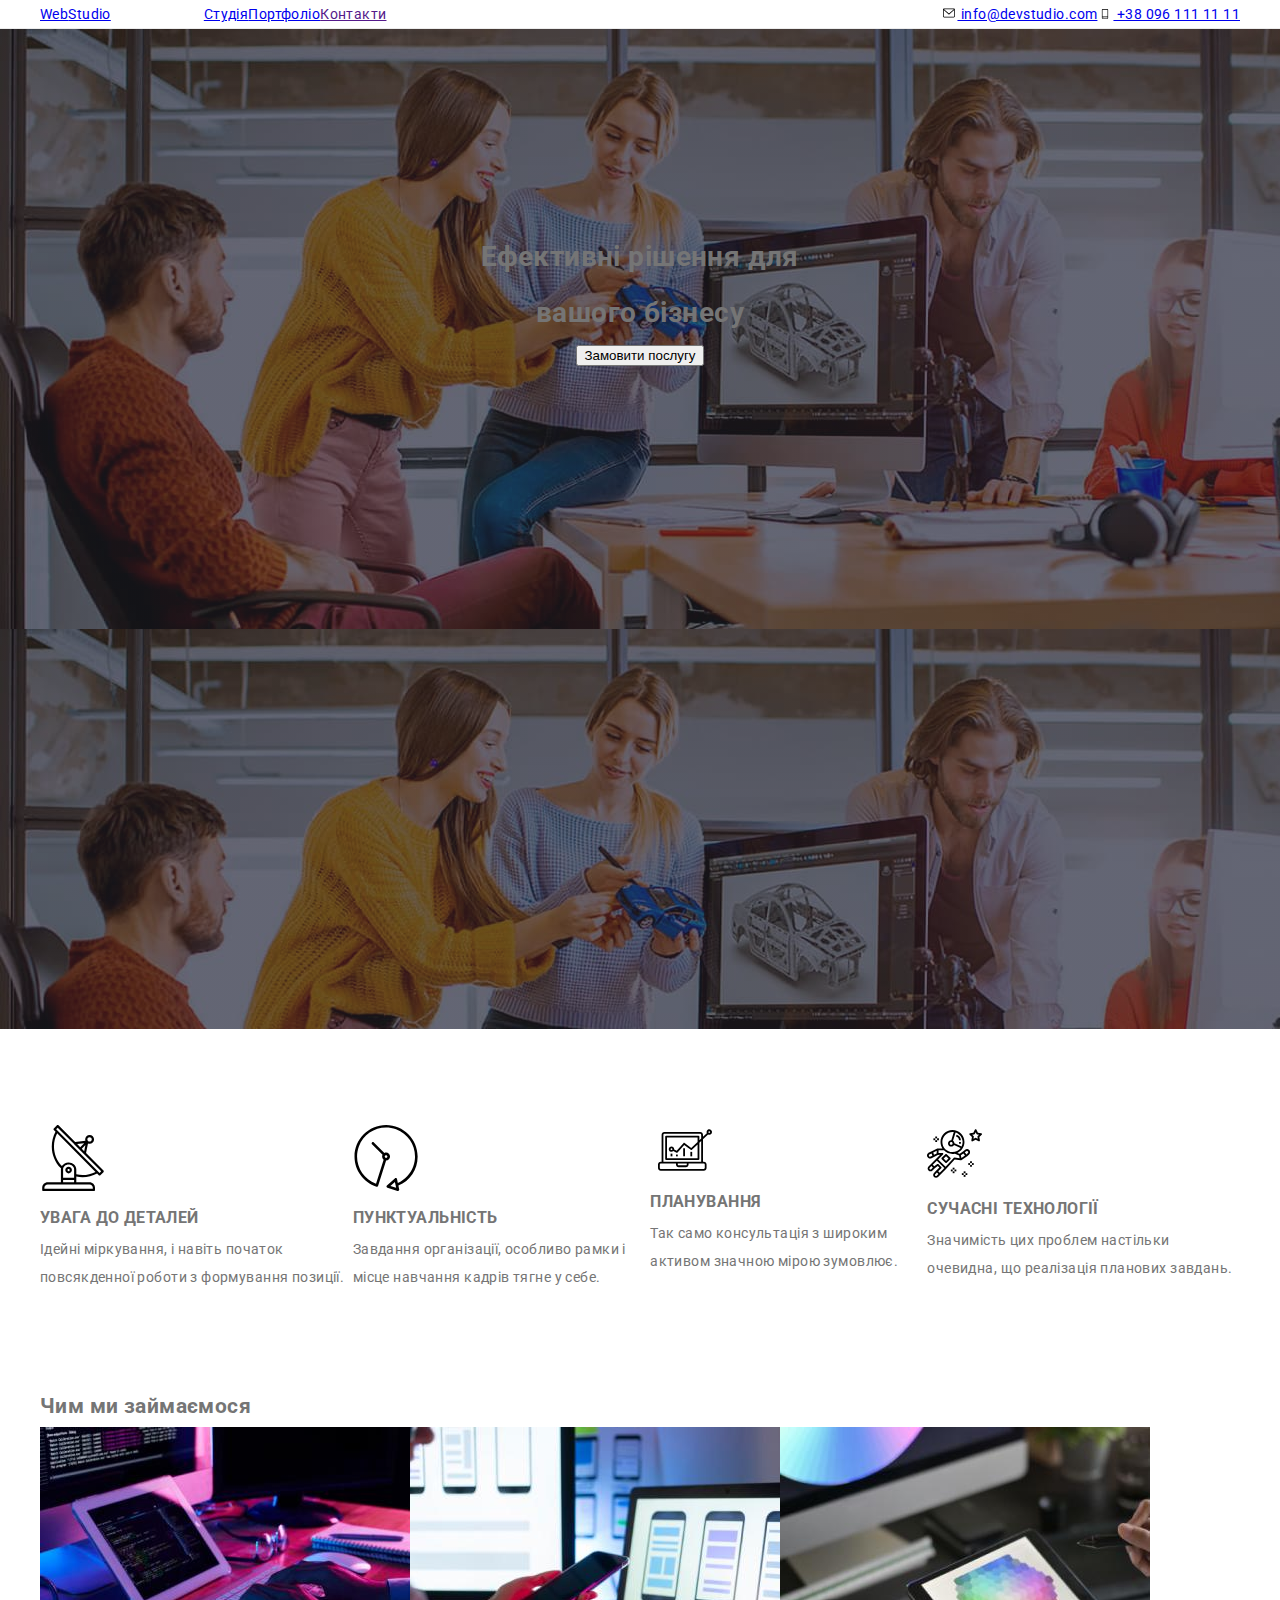
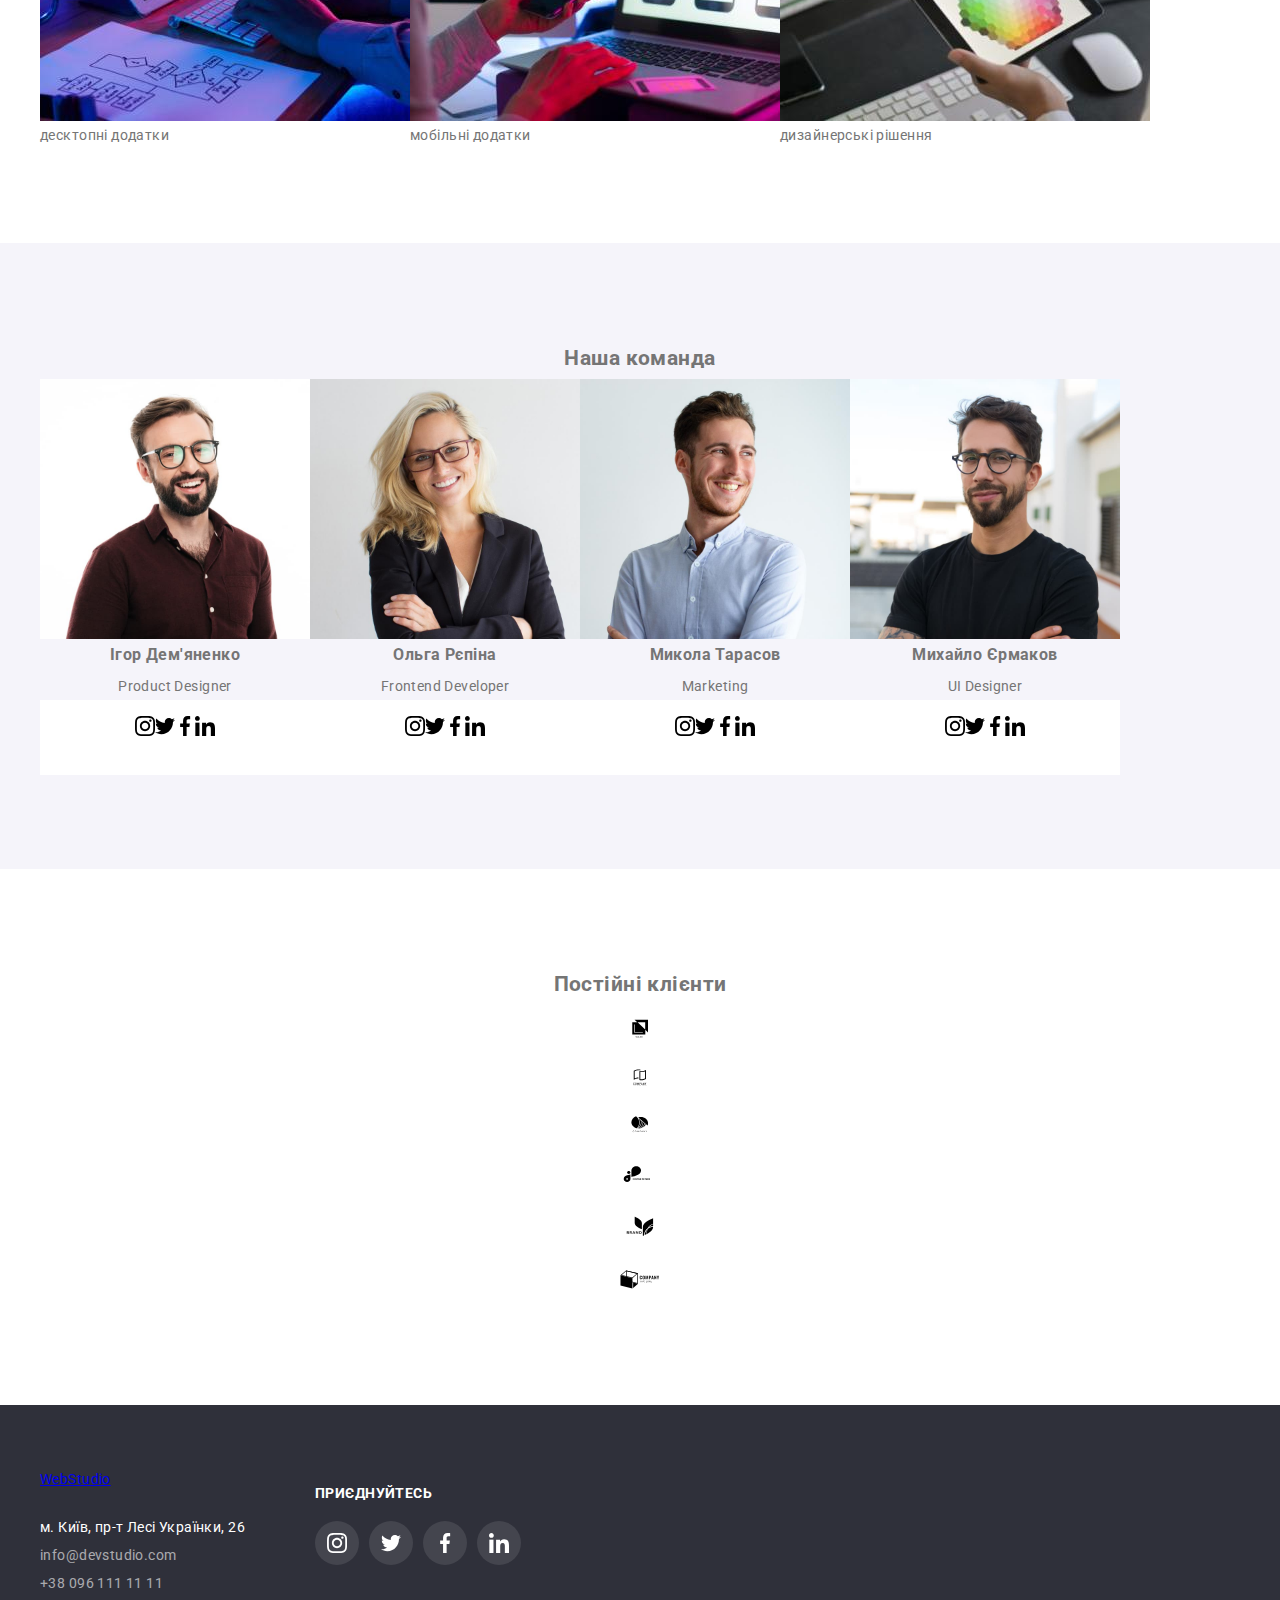
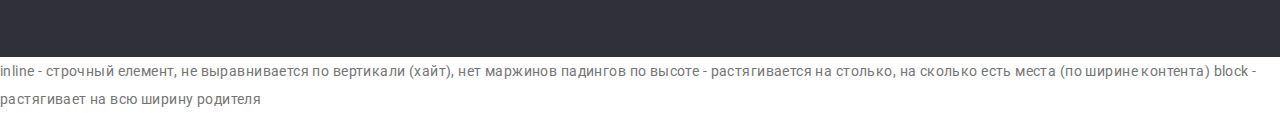
==== mysor.html @ 6a2b9a62 "1" ====
<!DOCTYPE html>
<html lang="uk">

<head>
    <meta charset="UTF-8" />
    <meta http-equiv="X-UA-Compatible" content="IE=edge" />
    <meta name="viewport" content="width=device-width, initial-scale=1.0" />
    <link rel="stylesheet" href="https://cdnjs.cloudflare.com/ajax/libs/modern-normalize/1.1.0/modern-normalize.min.css"
        integrity="sha512-wpPYUAdjBVSE4KJnH1VR1HeZfpl1ub8YT/NKx4PuQ5NmX2tKuGu6U/JRp5y+Y8XG2tV+wKQpNHVUX03MfMFn9Q=="
        crossorigin="anonymous" referrerpolicy="no-referrer" />
    <link rel="stylesheet" href="./styles/styles.css" />
    <link rel="preconnect" href="https://fonts.googleapis.com" />
    <link rel="preconnect" href="https://fonts.gstatic.com" crossorigin />
    <link
        href="https://fonts.googleapis.com/css2?family=Raleway:wght@700&family=Roboto:wght@400;500;700;900&display=swap"
        rel="stylesheet" />
    <title>Студія</title>
</head>

<body>
    <header class="header">
        <div class="container main-nav">
            <nav class="main-nav">
                <!-- логотип-->
                <a href="./index.html" class="logo">
                    <p><span class="logo-header">Web</span>Studio</p>
                </a>
                <!-- навігація -->
                <ul class="site-nav main-nav list">
                    <li class="item">
                        <a href="./index.html" class="current-link">Студія</a>
                    </li>
                    <li class="item">
                        <a href="./portfolio.html" class="link">Портфоліо</a>
                    </li>
                    <li class="item">
                        <a href="" class="link">Контакти</a>
                    </li>
                </ul>
            </nav>
            <ul class="contacts main-nav list">
                <li class="item">
                    <!-- <div class="mail"> -->

                    <a href="mailto:info@devstudio.com" class="link">
                        <svg viewBox="0 0 100 100" width="16" height="12" class="mail-icon">
                            <use xlink:href="./images/sprite.svg#envelope">
                            </use>
                        </svg>
                        info@devstudio.com</a>

                    <!-- </div> -->
                </li>
                <li class="item">

                    <a href="tel:+380961111111" class="tel">
                        <svg viewBox="0 0 100 100" width="16" height="10" class="mail-icon">
                            <use xlink:href="./images/sprite.svg#smartphone">
                            </use>
                        </svg>
                        +38 096 111 11 11</a>
                </li>
            </ul>

        </div>
    </header>
    <main>
        <!-- блок-герой -->
        <section class="hero overlay">
            <h1 class="hero-title">Ефективні рішення для вашого бізнесу</h1>
            <button type="button" class="btn" data-modal-open>Замовити послугу</button>
        </section>
        <!-- переваги -->
        <section class="section benefits">
            <div class="container">
                <h2 class="visually-hidden">переваги</h2>
                <ul class="benefits list">
                    <li class="item">
                        <div class="benefits-bg">
                            <svg viewBox="0 0 100 100" width="66" height="70" class="benefits-icon">
                                <use xlink:href="./images/sprite.svg#antenna-1">
                                </use>
                            </svg>
                        </div>
                        <h3 class="benefits-list-title">УВАГА ДО ДЕТАЛЕЙ</h3>
                        <p>
                            Ідейні міркування, і навіть початок повсякденної роботи з
                            формування позиції.
                        </p>
                    </li>
                    <li class="item">
                        <div class="benefits-bg">
                            <svg viewBox="0 0 100 100" width="66" height="70" class="benefits-icon">
                                <use xlink:href="./images/sprite.svg#clock">
                                </use>
                            </svg>
                        </div>
                        <h3 class="benefits-list-title">ПУНКТУАЛЬНІСТЬ</h3>
                        <p>
                            Завдання організації, особливо рамки і місце навчання кадрів тягне
                            у себе.
                        </p>
                    </li>
                    <li class="item">
                        <div class="benefits-bg">

                            <svg viewBox="0 0 100 100" width="70" height="54" class="benefits-icon">
                                <use xlink:href="./images/sprite.svg#diagram-1">
                                </use>
                            </svg>
                        </div>
                        <h3 class="benefits-list-title">ПЛАНУВАННЯ</h3>
                        <p>
                            Так само консультація з широким активом значною мірою зумовлює.
                        </p>
                    </li>
                    <li class="item">
                        <div class="benefits-bg">
                            <svg viewBox="0 0 100 100" width="55" height="61" class="benefits-icon">
                                <use xlink:href="./images/sprite.svg#astronaut-1">
                                </use>
                            </svg>
                        </div>
                        <h3 class="benefits-list-title">СУЧАСНІ ТЕХНОЛОГІЇ</h3>
                        <p>
                            Значимість цих проблем настільки очевидна, що реалізація планових
                            завдань.
                        </p>
                    </li>
                </ul>
            </div>
        </section>
        <!-- Чим займаються -->
        <section class="section">
            <div class="container">
                <h2 class="section-title">Чим ми займаємося</h2>
                <ul class="work list">
                    <li class="item">
                        <img src="./images/whatwedo1.jpg" alt="Людина пише код на планшеті за столом" width="370" />
                        <div class="work-description">
                            <p>десктопні додатки</p>
                        </div>
                    </li>
                    <li class="item">
                        <img src="./images/whatwedo2.jpg"
                            alt="Людина зі смартфоном у руках дивиться на смартфон на екрані ноутбуку " width="370" />
                        <div class="work-description">
                            <p>мобільні додатки</p>
                        </div>
                    </li>
                    <li class="item">
                        <img src="./images/whatwedo3.jpg" alt="Планшет із палітрою кольорів у руках людини"
                            width="370" />
                        <div class="work-description">
                            <p>дизайнерські рішення</p>
                        </div>
                    </li>
                </ul>
            </div>
        </section>
        <!-- команда -->
        <section class="section team">
            <div class="container">
                <h2 class="section-title">Наша команда</h2>
                <ul class="team list">
                    <li class="item">
                        <img src="./images/igor-demyanenko.jpg" alt="Портретне фото Ігора Дем'яненко" width="270" />
                        <div class="team-description">
                            <h3 class="team-title">Ігор Дем'яненко</h3>
                            <p lang="en" class="team-position">Product Designer</p>
                        </div>
                        <ul class="team-social list">
                            <li class="item">
                                <a href="" class="social-link link">
                                    <svg viewBox="0 0 100 100" width="20" height="20" class="social-icon">
                                        <use xlink:href="./images/sprite.svg#instagram">
                                        </use>
                                    </svg>
                                </a>
                            </li>
                            <li class="item">
                                <a href="" class="social-link link">

                                    <svg viewBox="0 0 100 100" width="20" height="20" class="social-icon">
                                        <use xlink:href="./images/sprite.svg#twitter-1">
                                        </use>
                                    </svg>
                                </a>
                            </li>
                            <li class="item">
                                <a href="" class="social-link link">
                                    <svg viewBox="0 0 100 100" width="20" height="20" class="social-icon">
                                        <use xlink:href="./images/sprite.svg#facebook-1">
                                        </use>
                                    </svg>
                                </a>
                            </li>
                            <li class="item">
                                <a href="" class="social-link link">
                                    <svg viewBox="0 0 100 100" width="20" height="20" class="social-icon">
                                        <use xlink:href="./images/sprite.svg#linkedin-1">
                                        </use>
                                    </svg>
                                </a>
                            </li>
                        </ul>
                    <li class="item">
                        <img src="./images/olga-repina.jpg" alt="Портретне фото Ольги Рєпіної" width="270" />
                        <div class="team-description">
                            <h3 class="team-title">Ольга Рєпіна</h3>
                            <p lang="en" class="team-position">Frontend Developer</p>
                        </div>
                        <ul class="team-social list">
                            <li class="item">
                                <a href="" class="social-link link">
                                    <svg viewBox="0 0 100 100" width="20" height="20" class="social-icon">
                                        <use xlink:href="./images/sprite.svg#instagram">
                                        </use>
                                    </svg>
                                </a>
                            </li>
                            <li class="item">
                                <a href="" class="social-link link">

                                    <svg viewBox="0 0 100 100" width="20" height="20" class="social-icon">
                                        <use xlink:href="./images/sprite.svg#twitter-1">
                                        </use>
                                    </svg>
                                </a>
                            </li>
                            <li class="item">
                                <a href="" class="social-link link">
                                    <svg viewBox="0 0 100 100" width="20" height="20" class="social-icon">
                                        <use xlink:href="./images/sprite.svg#facebook-1">
                                        </use>
                                    </svg>
                                </a>
                            </li>
                            <li class="item">
                                <a href="" class="social-link link">
                                    <svg viewBox="0 0 100 100" width="20" height="20" class="social-icon">
                                        <use xlink:href="./images/sprite.svg#linkedin-1">
                                        </use>
                                    </svg>
                                </a>
                            </li>
                        </ul>
                    </li>
                    <li class="item">
                        <img src="./images/mukola-tarasov.jpg" alt="Портретне фото Миколи Тарасова" width="270" />
                        <div class="team-description">
                            <h3 class="team-title">Микола Тарасов</h3>
                            <p lang="en" class="team-position">Marketing</p>
                        </div>
                        <ul class="team-social list">
                            <li class="item">
                                <a href="" class="social-link ">
                                    <svg viewBox="0 0 100 100" width="20" height="20" class="social-icon">
                                        <use xlink:href="./images/sprite.svg#instagram">
                                        </use>
                                    </svg>
                                </a>
                            </li>
                            <li class="item">
                                <a href="" class="social-link ">

                                    <svg viewBox="0 0 100 100" width="20" height="20" class="social-icon">
                                        <use xlink:href="./images/sprite.svg#twitter-1">
                                        </use>
                                    </svg>
                                </a>
                            </li>
                            <li class="item">
                                <a href="" class="social-link ">
                                    <svg viewBox="0 0 100 100" width="20" height="20" class="social-icon">
                                        <use xlink:href="./images/sprite.svg#facebook-1">
                                        </use>
                                    </svg>
                                </a>
                            </li>
                            <li class="item">
                                <a href="" class="social-link ">
                                    <svg viewBox="0 0 100 100" width="20" height="20" class="social-icon">
                                        <use xlink:href="./images/sprite.svg#linkedin-1">
                                        </use>
                                    </svg>
                                </a>
                            </li>
                        </ul>
                    </li>
                    <li class="item">
                        <img src="./images/mukhaylo-ermakov.jpg" alt="Портретне фото Михайла Єрмакова" width="270" />
                        <div class="team-description">
                            <h3 class="team-title">Михайло Єрмаков</h3>
                            <p lang="en" class="team-position">UI Designer</p>
                        </div>
                        <ul class="team-social list">
                            <li class="item">
                                <a href="" class="social-link link">
                                    <svg viewBox="0 0 100 100" width="20" height="20" class="social-icon">
                                        <use xlink:href="./images/sprite.svg#instagram">
                                        </use>
                                    </svg>
                                </a>
                            </li>
                            <li class="item">
                                <a href="" class="social-link link">

                                    <svg viewBox="0 0 100 100" width="20" height="20" class="social-icon">
                                        <use xlink:href="./images/sprite.svg#twitter-1">
                                        </use>
                                    </svg>
                                </a>
                            </li>
                            <li class="item">
                                <a href="" class="social-link link">
                                    <svg viewBox="0 0 100 100" width="20" height="20" class="social-icon">
                                        <use xlink:href="./images/sprite.svg#facebook-1">
                                        </use>
                                    </svg>
                                </a>
                            </li>
                            <li class="item">
                                <a href="" class="social-link link">
                                    <svg viewBox="0 0 100 100" width="20" height="20" class="social-icon">
                                        <use xlink:href="./images/sprite.svg#linkedin-1">
                                        </use>
                                    </svg>
                                </a>
                            </li>
                        </ul>
                    </li>
            </div>

            </ul>
            </div>
        </section>
        <section class="section clients">
            <div class="container">
                <h2 class="section-title">Постійні клієнти</h2>
                <ul class="clients-list list">
                    <li class="item">
                        <a href="" class="clients-link">
                            <svg viewBox="0 0 100 100" width="41" height="47" class="clients-icon">
                                <use xlink:href="./images/sprite.svg#company1-logo">
                                </use>
                            </svg>

                        </a>
                    </li>
                    <li class="item">
                        <a href="" class="clients-link">
                            <svg viewBox="0 0 100 100" width="38" height="34" class="clients-icon">
                                <use xlink:href="./images/sprite.svg#company2-logo">
                                </use>
                            </svg>

                        </a>
                    </li>
                    <li class="item">
                        <a href="" class="clients-link">
                            <svg viewBox="0 0 100 100" width="43" height="41" class="clients-icon">
                                <use xlink:href="./images/sprite.svg#company3-logo">
                                </use>
                            </svg>

                        </a>
                    </li>
                    <li class="item">
                        <a href="" class="clients-link">
                            <svg viewBox="0 0 100 100" width="84" height="41" class="clients-icon">
                                <use xlink:href="./images/sprite.svg#company4-logo">
                                </use>
                            </svg>

                        </a>
                    </li>
                    <li class="item">
                        <a href="" class="clients-link">
                            <svg viewBox="0 0 100 100" width="62" height="45" class="clients-icon">
                                <use xlink:href="./images/sprite.svg#company5-logo">
                                </use>
                            </svg>

                        </a>
                    </li>
                    <li class="item">
                        <a href="" class="clients-link">
                            <svg viewBox="0 0 100 100" width="94" height="44" class="clients-icon">
                                <use xlink:href="./images/sprite.svg#company6-logo">
                                </use>
                            </svg>

                        </a>
                    </li>
                </ul>
            </div>
        </section>

        <div class="backdrop is-hidden" data-modal>
            <div class="modal">
                <button type="button" data-modal-close class="button">
                    <svg class="close" width="18px" height="18px" viewBox="0 0 100 100">
                        <use xlink:href="./images/sprite.svg#close"></use>
                    </svg>
                </button>
            </div>
        </div>

    </main>
    <!-- адреса -->
    <footer class="footer">
        <div class="container">
            <div class="footer-adress">
                <a href="./index.html" class="logo">
                    <p><span class="logo-footer">Web</span>Studio</p>
                </a>
                <address class="adress">
                    <ul class="list">
                        <li>
                            <a href="https://www.google.com.ua/maps/place/%D0%B1%D1%83%D0%BB.+%D0%9B%D0%B5%D1%81%D0%B8+%D0%A3%D0%BA%D1%80%D0%B0%D0%B8%D0%BD%D0%BA%D0%B8,+26,+%D0%9A%D0%B8%D0%B5%D0%B2,+02000/@50.426584,30.5339011,17z/data=!3m1!4b1!4m5!3m4!1s0x40d4cf0e033ecbe9:0x57a4dffefec77da0!8m2!3d50.4265807!4d30.5383859?hl=ru"
                                target="_blank" rel="noreferrer noopener" class="physical-adress">м. Київ, пр-т Лесі
                                Українки, 26</a>
                        </li>
                        <li>
                            <a href="mailto:info@devstudio.com" class="link">info@devstudio.com</a>
                        </li>
                        <li><a href="tel:+380961111111" class="tel">+38 096 111 11 11</a></li>
                    </ul>
                </address>
            </div>

            <div class="social">
                <strong>Приєднуйтесь</strong>
                <ul class="footer-social list">
                    <li class="item">
                        <a href="" class="footer-link">
                            <svg viewBox="0 0 100 100" width="20" height="20" class="footer-icon">
                                <use xlink:href="./images/sprite.svg#instagram">
                                </use>
                            </svg>
                        </a>
                    </li>
                    <li class="item">
                        <a href="" class="footer-link">

                            <svg viewBox="0 0 100 100" width="20" height="20" class="footer-icon">
                                <use xlink:href="./images/sprite.svg#twitter-1">
                                </use>
                            </svg>
                        </a>
                    </li>
                    <li class="item">
                        <a href="" class="footer-link">
                            <svg viewBox="0 0 100 100" width="20" height="20" class="footer-icon">
                                <use xlink:href="./images/sprite.svg#facebook-1">
                                </use>
                            </svg>
                        </a>
                    </li>
                    <li class="item">
                        <a href="" class="footer-link">
                            <svg viewBox="0 0 100 100" width="20" height="20" class="footer-icon">
                                <use xlink:href="./images/sprite.svg#linkedin-1">
                                </use>
                            </svg>
                        </a>
                    </li>
                </ul>

            </div>


        </div>
    </footer>



    <script src="./js/modal.js"></script>
</body>

</html>


inline - cтрочный елемент, не выравнивается по вертикали (хайт), нет маржинов падингов по высоте
<inline-block></inline-block> - растягивается на столько, на сколько есть места (по ширине контента)
block - растягивает на всю ширину родителя
---- styles/styles.css ----
:root {
  --primary-text-color: #757575;
  --title-text-color: #212121;
  --accent-text-color: #2196f3;
  --white-color: #f5f5f5;
  --background-main-color: #ffffff;
  --animation-timing-function: cubic-bezier(0.4, 0, 0.2, 1);
  --transition-text: color 250ms cubic-bezier(0.4, 0, 0.2, 1);
  --transition-bg: background-color 250ms cubic-bezier(0.4, 0, 0.2, 1);
}
body {
  background-color: var(--background-main-color);
  color: var(--primary-text-color);
  font-family: "Roboto", sans-serif;
  letter-spacing: 0.03em;
  font-size: 14px;
  line-height: 2;
  margin: 0;

  /* padding-top: 80px; */
}

h1,
h2,
h3,
h4,
h5,
h6,
p,
ul {
  margin: 0;
  padding: 0;
}

img {
  display: block;
  max-width: 100%;
  /* height: auto; */
}
.list {
  list-style: none;
}
.container {
  width: 1200px;
  padding-left: 15px;
  padding-right: 15px;
  margin-right: auto;
  margin-left: auto;
}

.header {
  /* position: fixed;
  width: 100%;
  min-height: 80px;
  top: 0;
  left: 0; */
  background-color: #ffffff;
}
.main-nav {
  display: flex;
  align-items: center;
}
.header {
  border-bottom: 1px solid #ececec;
}
/* логотип */
.main-nav__logo {
  color: var(--accent-text-color);
  text-decoration: none;
  font-family: "Raleway", sans-serif;
  font-size: 26px;
  line-height: 1.2;
  transition: var(--transition-text);
}
.main-nav__text {
  transition: var(--transition-text);
}

.main-nav__logo:hover {
  color: pink;
}

.main-nav__logo:hover .main-nav__text {
  color: pink;
}

.main-nav__text {
  color: #000000;
  transition: var(--transition-text);
}

.main-nav__text:hover {
  color: pink;
}

.main-nav__text--footer {
  color: var(--white-color);
  transition: var(--transition-text);
}

.main-nav__text--footer:hover {
  color: pink;
}

.main-nav__logo:hover .main-nav__text--footer {
  color: pink;
}

/* навігація */
.site-nav {
  display: flex;
  margin-left: 93px;

  transition: var(--transition-text);
}
/*   */
.site-nav__item:not(:last-child) {
  margin-right: 50px;
}

.site-nav__link,
.site-nav__link--current {
  display: block;
  padding-bottom: 32px;
  padding-top: 32px;

  color: var(--title-text-color);
  text-decoration: none;
  font-weight: 500;
  font-size: 14px;
  line-height: 1.1;
  letter-spacing: 0.02em;

  transition: var(--transition-text);
}
.site-nav :hover,
.site-nav :focus {
  color: var(--accent-text-color);
}
.site-nav__link--current {
  position: relative;
  color: var(--accent-text-color);
  text-decoration: none;
}
.site-nav__link--current::after {
  content: "";
  position: absolute;
  display: block;
  bottom: -1px;
  width: 100%;
  height: 4px;
  border-radius: 2px;
  background-color: var(--accent-text-color);
}

/* opacity: 0;
}

.current-link:hover::after {
  opacity: 1;
} */

/* .site-nav .link:active {
  color: pink;
} */

/* контакти */
.contacts {
  display: flex;
  margin-left: auto;
  align-items: center;
}
.contacts__item:not(:last-child) {
  margin-right: 50px;
}
.contacts__link {
  display: flex;
  align-items: center;
}
.contacts__icon {
  fill: currentColor;
  margin-right: 10px;
}

.contacts__link,
.contacs__tel {
  color: var(--primary-text-color);
  text-decoration: none;
  font-weight: 500;
  font-size: 14px;
  line-height: 1.1;
  letter-spacing: 0.02em;
  transition: var(--transition-text);
}

.contacts__link:hover,
.contacts__link:focus {
  color: var(--accent-text-color);
}
.contacs__tel:hover,
.contacs__tel:focus {
  color: var(--accent-text-color);
}
/* блок-герой */
.hero {
  background-color: #2f303a;

  padding-bottom: 200px;
  padding-top: 200px;
  text-align: center;
}
.overlay {
  background-color: rgba(196, 196, 196, 1);

  max-width: 1600px;
  height: 600px;
  margin-left: auto;
  margin-right: auto;
  background-image: linear-gradient(
      to right,
      rgba(47, 48, 58, 0.4),
      rgba(47, 48, 58, 0.4)
    ),
    url(../images/hero-bcg.jpg);

  padding: 200px 452px;
}
.hero__title {
  color: var(--white-color);
  font-weight: 900;
  font-size: 44px;
  line-height: 1.4;
  text-align: center;
  letter-spacing: 0.06em;
  text-transform: uppercase;

  margin-bottom: 30px;
}
.hero__btn {
  margin: 0 auto;
  padding: 10px 32px;
  display: inline-block;
  text-align: center;

  border-radius: 6px;
  border: 1px transparent;
  min-width: 152px;

  background-color: var(--accent-text-color);
  color: var(--white-color);

  cursor: pointer;
  font-family: inherit;
  font-weight: 700;
  font-size: 16px;
  line-height: 1.9;
  letter-spacing: 0.06em;

  transition: var(--transition-bg);
}
.hero__btn:hover,
.hero__btn:focus {
  background-color: #188ce8;
}
.section {
  padding-top: 94px;
  padding-bottom: 94px;
}
.section__title {
  color: var(--title-text-color);
  font-size: 36px;
  line-height: 1.2;
  text-align: center;
}

/* переваги */
.benefits {
  display: flex;
  padding-bottom: 0;
}

.benefits__image {
  display: flex;
  align-items: center;
  justify-content: center;
  margin-bottom: 30px;
  width: 270px;
  height: 120px;
  background-color: rgba(245, 244, 250, 1);
}
.benefits__icon {
  transition: fill 250ms var(--animation-timing-function);
}

.benefits__image:hover svg {
  fill: var(--accent-text-color);
}

.benefits__item:not(:last-child) {
  padding-right: 30px;
}

.benefits__title {
  color: var(--title-text-color);
  font-size: 14px;
  line-height: 1.1;

  margin-bottom: 10px;
}
.section__title {
  color: var(--title-text-color);
  font-size: 36px;
  line-height: 1.2;
  text-align: center;
  margin-bottom: 50px;
}
.work {
  display: flex;
}

.work__item {
  position: relative;
}

.work__item:not(:last-child) {
  padding-right: 30px;
}

.work__description {
  position: absolute;
  bottom: 0;
  display: flex;
  justify-content: center;
  text-align: center;
  align-items: center;
  width: 370px;
  height: 70px;
  background-color: rgba(47, 48, 58, 0.8);
  text-transform: uppercase;
  color: #ffffff;
  font-style: normal;
  font-weight: 700;
  font-size: 14px;
  line-height: 1.15;
  letter-spacing: 0.03em;
}

/* команда */
.team {
  display: flex;
  background-color: #f5f4fa;
  text-align: center;
}

.team__item {
  box-shadow: 0px 1px 3px rgba(0, 0, 0, 0.12), 0px 1px 1px rgba(0, 0, 0, 0.14),
    0px 2px 1px rgba(0, 0, 0, 0.2);
}
.team__item:not(:last-child) {
  margin-right: 30px;
}

.team__description {
  background-color: var(--background-main-color);
  padding-top: 30px;
  padding-bottom: 30px;
}

.team__title {
  display: inline-block;
  margin-bottom: 10px;
  color: var(--title-text-color);
  font-weight: 500;
  font-size: 16px;
  line-height: 1.2;
}

.team__position {
  font-size: 16px;
  line-height: 1.2;
}

.team-social {
  display: flex;

  justify-content: center;
  background-color: var(--background-main-color);
  padding-top: 16px;
  padding-bottom: 30px;
}
.team-social__item:not(:last-child) {
  margin-right: 10px;
}

.team-social__link {
  display: flex;
  justify-content: center;
  align-items: center;
  border-radius: 50%;
  width: 44px;
  height: 44px;
  background-color: white;
  transition: var(--transition-bg);
}
.team-social__icon {
  fill: rgba(175, 177, 184, 1);
  transition: fill 250ms var(--animation-timing-function);
}
.team-social__link:hover svg {
  fill: #ffffff;
}
.team-social__link:hover {
  background-color: var(--accent-text-color);
}

/* Клієнти */
.clients {
  text-align: center;
  background-color: var(--background-main-color);
}

.clients__list {
  display: flex;
  gap: 30px;
}
.clients__item {
  display: flex;
  align-items: center;
  justify-content: center;

  width: 170px;
  height: 92px;
}
.clients__link {
  display: flex;
  justify-content: center;
  align-items: center;
  border: 1px solid #afb1b8;
  border-radius: 4px;
  width: 170px;
  height: 92px;
  transition: border 250ms var(--animation-timing-function);
}
.clients__icon {
  width: 170px;
  height: 92px;
  fill: rgba(175, 177, 184, 1);
  transition: fill 250ms var(--animation-timing-function);
}

.clients__link:hover svg {
  fill: var(--accent-text-color);
}
.clients__link:hover {
  border: 1px solid var(--accent-text-color);
}

/* Сайт Портфоліо */

/* Filter */

.visually-hidden {
  position: absolute;
  clip: rect(0 0 0 0);
  width: 1px;
  height: 1px;
  margin: -1px;
}

.filter {
  margin-bottom: 50px;
  display: flex;
  justify-content: center;
}
.filter-button {
  display: block;
  border-radius: 4px;
  border: none;
  padding: 6px 22px;

  background-color: #f5f4fa;
  color: var(--title-text-color);
  cursor: pointer;
  font-family: inherit;
  font-weight: 500;
  font-size: 16px;
  line-height: 1.6;
  transition: var(--transition-text), var(--transition-bg),
    box-shadow 250ms var(--animation-timing-function);
}

.filter .item:not(:last-child) {
  margin-right: 8px;
}

.filter-button:hover,
.filter-button:focus {
  background-color: var(--accent-text-color);
  color: var(--white-color);
  box-shadow: 0px 3px 1px rgba(0, 0, 0, 0.1), 0px 1px 2px rgba(0, 0, 0, 0.08),
    0px 2px 2px rgba(0, 0, 0, 0.12);
}

/* PORTFOLIO */

.portfolio {
  font-size: 16px;
  display: flex;
  flex-wrap: wrap;
  gap: 30px 30px;
}
.portfolio-title {
  color: var(--title-text-color);
  font-size: 18px;
  letter-spacing: 0.06em;
}
.portfolio .item {
  width: calc((100% - 60px) / 3);
  transition: box-shadow 250ms var(--animation-timing-function);
}

.submenu {
  /* display: block; */
  position: relative;
  left: 0;
  top: 0;
  /* left: 50%;
  top: 50%;
  transform: translate(-50%, -50%); */

  width: 370px;
  height: 294px;
  overflow: hidden;
}

.submenu p {
  /* display: block; */
  position: absolute;
  left: 0;
  top: 0;
  top: 294px;
  width: 100%;
  height: 100%;
  padding: 63px 24px;
  font-weight: 400;
  font-size: 18px;
  line-height: 1.56;
  letter-spacing: 0.03em;
  color: #ffffff;
  background-color: rgba(33, 150, 243, 0.9);
  /* opacity: 0; */
  /* opacity 250ms var(--animation-timing-function), */
  pointer-events: none;
  transform: translateY(100%);
  transition: transform 250ms var(--animation-timing-function);
}
.portfolio .item:hover .submenu p {
  /* opacity: 1; */
  transform: translateY(-100%);
}
.portfolio .item:focus .submenu p {
  /* opacity: 1; */
  transform: translateY(-100%);
}

.portfolio .link {
  text-decoration: none;
}

.portfolio-description {
  width: 370px;
  border-bottom: 1px solid #eeeeee;
  border-left: 1px solid #eeeeee;
  border-right: 1px solid #eeeeee;
  padding: 20px 24px;
}

.portfolio-description p {
  font-family: "Roboto";
  font-style: normal;
  font-weight: 400;
  font-size: 16px;
  line-height: 1.9;
  letter-spacing: 0.03em;

  color: #757575;
}

.portfolio .item:hover {
  box-shadow: 0px 1px 1px rgba(0, 0, 0, 0.12), 0px 4px 4px rgba(0, 0, 0, 0.06),
    1px 4px 6px rgba(0, 0, 0, 0.16);
}
/* Модальне вікно */

.backdrop {
  position: fixed;
  top: 0;
  left: 0;
  bottom: 0;
  right: 0;
  /* width: 100%;
  height: 100%;  - тоже самое что все стороны -0 */
  background-color: rgba(0, 0, 0, 0.2);

  opacity: 1;
  transition: opacity 250ms var(--animation-timing-function);
}

.backdrop.is-hidden {
  opacity: 0;
  pointer-events: none;
  /* visibility: hidden; */
}
.backdrop.is-hidden .modal {
  transform: scale(0.9) translate(-50%, -50%);
}

.modal {
  position: absolute;
  left: 50%;
  top: 50%;
  /* transform: translate(-50%, -50%); */

  min-width: 528px;
  min-height: 581px;

  background-color: #ffffff;
  box-shadow: 0px 1px 3px rgba(0, 0, 0, 0.12), 0px 1px 1px rgba(0, 0, 0, 0.14),
    0px 2px 1px rgba(0, 0, 0, 0.2);
  border-radius: 4px;

  transform: scale(1) translate(-50%, -50%);
  transition: transform 250ms var(--animation-timing-function);
}
.close-button {
  position: absolute;
  display: inline-block;
  cursor: pointer;
  top: 0;
  right: 0;
  margin-top: 14px;
  margin-right: 14px;
  padding: 0;
  background-color: #ffffff;
  border: 1px solid rgba(0, 0, 0, 0.1);
  border-radius: 50%;
  width: 30px;
  height: 30px;
}

.close {
  fill: currentColor;
  margin-top: 5px;
  transition: fill 250ms var(--animation-timing-function);
}

.close-button:hover svg {
  fill: var(--accent-text-color);
}
.close-button:focus svg {
  fill: var(--accent-text-color);
}

/* АКТИВНОЕ МОДАЛЬНОЕ ОКНО  */

.form {
  display: flex;
  flex-direction: column;
  min-width: 528px;
  min-height: 581px;
  padding: 40px;
}
.form b {
  font-family: "Roboto";
  font-style: normal;
  font-weight: 700;
  font-size: 20px;
  line-height: 23px;
  text-align: center;
  letter-spacing: 0.03em;
  margin-bottom: 12px;
  color: #212121;
}

.form-field {
  position: relative;
  display: block;
  margin-bottom: 10px;
  width: 100%;
}
.form-label {
  margin-bottom: 4px;
}

.form-input {
  border: 1px solid rgba(33, 33, 33, 0.2);
  border-radius: 4px;
  height: 40px;
  padding-left: 35px;
}

.modal-icon {
  position: absolute;
  top: 50%;
  left: 18px;
  display: inline-block;
  fill: currentColor;

  transition: fill 250ms var(--animation-timing-function);
}
.form-field:focus-within > .modal-icon {
  fill: var(--accent-text-color);
}
.form-input {
  width: 100%;
  outline: none;

  transition: border 250ms var(--animation-timing-function);
}

.form-input:hover,
.form-input:focus {
  border: 1px solid var(--accent-text-color);
}
.form-textarea:focus,
.form-textarea:hover {
  border: 1px solid var(--accent-text-color);
}

.comment {
  display: flex;
  flex-direction: column;
  margin-bottom: 20px;
}

.form-textarea {
  border: 1px solid rgba(33, 33, 33, 0.2);
  border-radius: 4px;
  min-width: 448px;
  min-height: 120px;
  resize: none;
  padding: 12px 16px;
  outline: none;
  transition: border 250ms var(--animation-timing-function);
}
.form-textarea::placeholder {
  font-family: "Roboto";
  font-style: normal;
  font-weight: 400;
  font-size: 12px;
  line-height: 14px;
  letter-spacing: 0.01em;

  color: rgba(117, 117, 117, 0.5);
}

.policy {
  margin-bottom: 30px;
  align-items: center;
}

.checkbox {
  appearance: none;
}
.checkbox-label {
  display: flex;
  align-items: center;
  justify-content: center;
}

.checkbox-border {
  position: relative;
  width: 16px;
  height: 15px;
  display: block;
  margin-right: 7px;
  border: 1px solid rgba(33, 33, 33, 0.2);
  border-radius: 2px;
  background-color: #ffffff;
  /* background-origin: border-box; */
  transition: var(--transition-bg);
}
.checkbox-icon {
  position: absolute;
  bottom: 0;
  right: 0;
  fill: #ffffff;
}

.checkbox:checked ~ .checkbox-border {
  background-color: var(--accent-text-color);
}
.checkbox-policy {
  color: rgba(33, 150, 243, 1);
}

.submit-btn {
  width: 200px;
  height: 50px;
  border: none;
  background-color: var(--accent-text-color);
  box-shadow: 0px 4px 4px rgba(0, 0, 0, 0.15);
  border-radius: 4px;
  cursor: pointer;
  margin: 0 auto;

  display: flex;
  align-items: center;
  text-align: center;
  justify-content: center;

  transition: var(--transition-bg);
}
.form .submit-btn p {
  color: #ffffff;

  font-style: normal;
  font-weight: 700;
  font-size: 16px;
  line-height: 1.9;
  letter-spacing: 0.06em;
}

.submit-btn:hover,
.submit-btn:focus {
  background-color: #188ce8;
}

/* футер */
.footer {
  background-color: #2f303a;
  padding-bottom: 60px;
  padding-top: 60px;
  /* display: flex; */
}
.footer .container {
  display: flex;
  /* justify-content: center;
  align-items: center; */
}
.adress {
  margin-top: 20px;
}

.footer .link {
  padding-bottom: 9px;
  color: rgba(255, 255, 255, 0.6);
  font-style: normal;
  text-decoration: none;
  transition: var(--transition-text);
}
.footer .link:hover,
.footer .link:focus {
  color: var(--accent-text-color);
}
.footer .tel {
  color: rgba(255, 255, 255, 0.6);
  font-style: normal;
  text-decoration: none;
  transition: var(--transition-text);
}
.footer .tel:hover,
.footer .tel:focus {
  color: var(--accent-text-color);
}
.physical-adress {
  padding-bottom: 9px;
  color: var(--background-main-color);
  font-style: normal;
  text-decoration: none;
}

.social {
  display: flex;
  margin-right: auto;
  margin-left: 70px;
  flex-direction: column;
  padding-top: 20px;
  /* margin-bottom: 100px;
 margin-top: 72px; */
}
.social strong {
  text-transform: uppercase;
  color: #ffffff;
  font-style: normal;
  font-weight: 700;
  font-size: 14px;
  line-height: 1.15;
  letter-spacing: 0.03em;
}

.footer-social {
  display: flex;

  justify-content: center;
  padding-top: 20px;
  /* padding-top: 16px;
  padding-bottom: 30px; */
}

.footer-social .item:not(:last-child) {
  margin-right: 10px;
}

.footer-link {
  display: flex;
  justify-content: center;
  align-items: center;
  border-radius: 50%;
  background-color: rgba(255, 255, 255, 0.1);
  width: 44px;
  height: 44px;
  transition: background-color 250ms var(--animation-timing-function);
}

.footer-icon {
  fill: rgba(255, 255, 255, 1);
}

.footer-link:hover {
  background-color: var(--accent-text-color);
}

/* FOOTER-FORM */
.footer-form {
  width: 600px;
  display: flex;
  padding-top: 20px;
  padding-left: 30px;
}
.footer-form-field {
  width: 358px;
  border: 1px solid transparent;
  display: flex;
  flex-direction: column;
}
.footer-form-label {
  display: inline-block;
  margin-bottom: 20px;
  text-transform: uppercase;
  color: #ffffff;
  font-style: normal;
  font-weight: 700;
  font-size: 14px;
  line-height: 1.15;
  letter-spacing: 0.03em;
}
.footer-form-input {
  margin: 0;
  padding-bottom: 15px;
  padding-top: 15px;
  padding-left: 16px;
  border: 1px solid rgba(255, 255, 255, 0.3);
  filter: drop-shadow(0px 4px 4px rgba(0, 0, 0, 0.15));
  border-radius: 4px;
  background-color: #2f303a;
  color: #ffffff;

  transition: border 250ms var(--animation-timing-function);
}

.footer-form-input:hover {
  border: 1px solid var(--accent-text-color);
}
.footer-form-field input::placeholder {
  font-style: normal;
  font-weight: 400;
  font-size: 16px;
  line-height: 1.25;

  letter-spacing: 0.03em;

  color: rgba(255, 255, 255, 0.6);
}

.footer-form-field:focus-within .footer-form-input {
  border: 1px solid var(--accent-text-color);
  outline: none;
}

.footer-form-btn {
  width: 200px;
  height: 50px;
  border: none;
  background-color: var(--accent-text-color);
  box-shadow: 0px 4px 4px rgba(0, 0, 0, 0.15);
  border-radius: 4px;
  cursor: pointer;
  margin-left: 12px;
  margin-top: 35px;

  font-style: normal;
  font-weight: 700;
  font-size: 16px;
  line-height: 1.9;

  display: flex;
  align-items: center;
  text-align: center;
  justify-content: center;
  letter-spacing: 0.06em;

  color: #ffffff;

  transition: var(--transition-bg);
}

.footer-submit-icon {
  margin-left: 10px;
  fill: #ffffff;
}
.footer-form-btn:hover,
.footer-form-btn:focus {
  background-color: #188ce8;
}
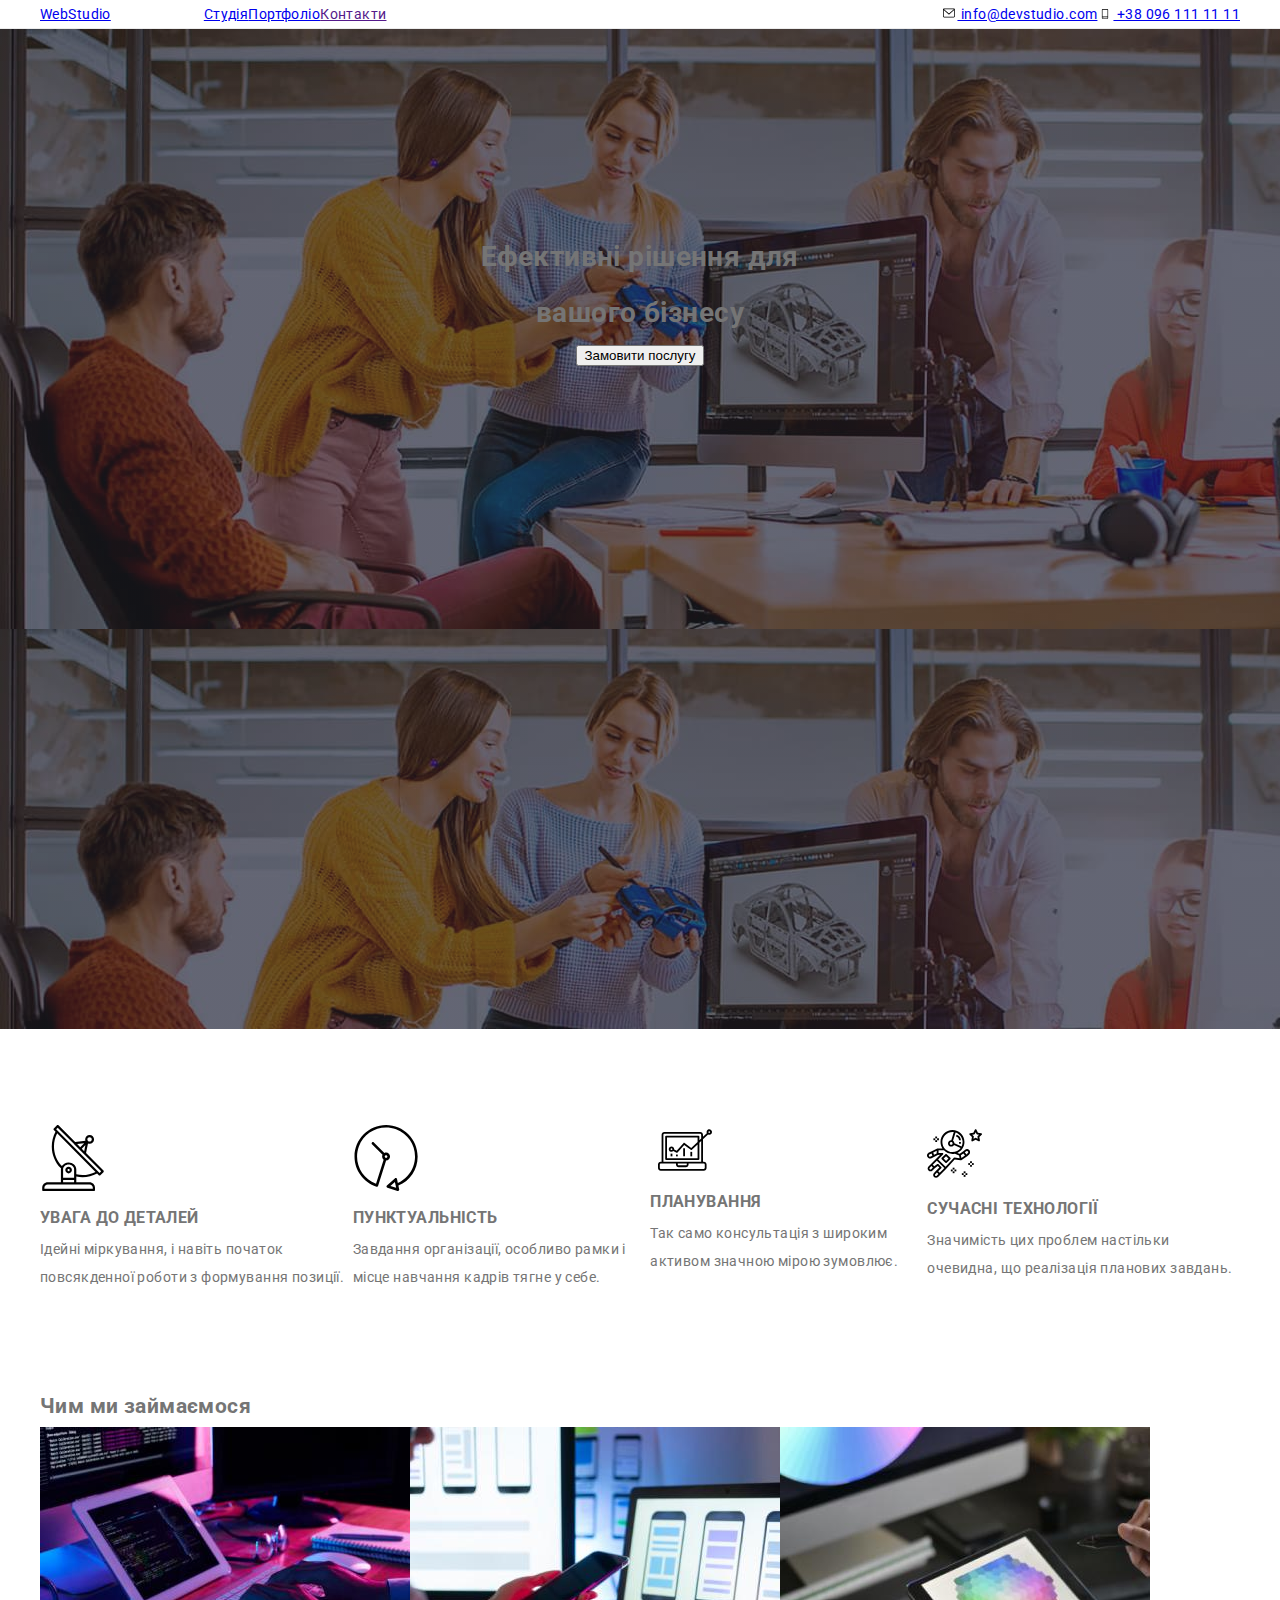
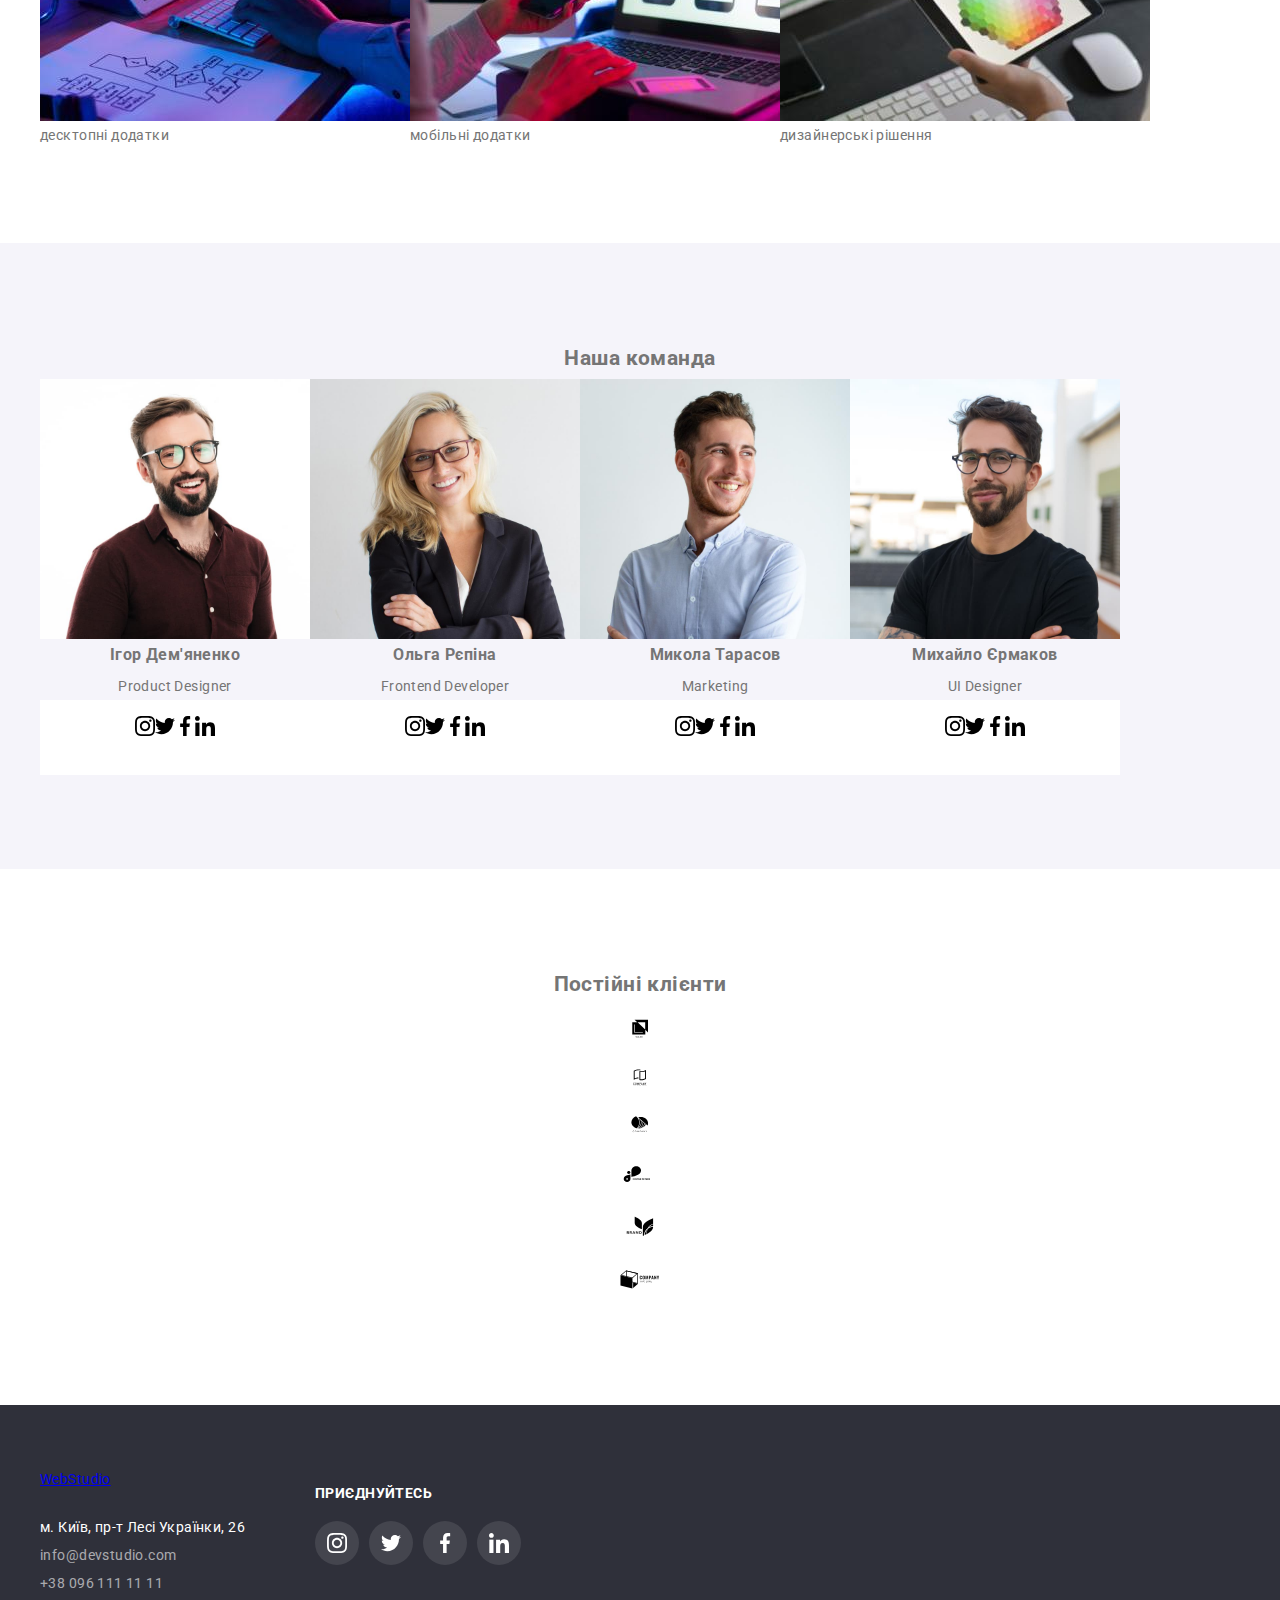
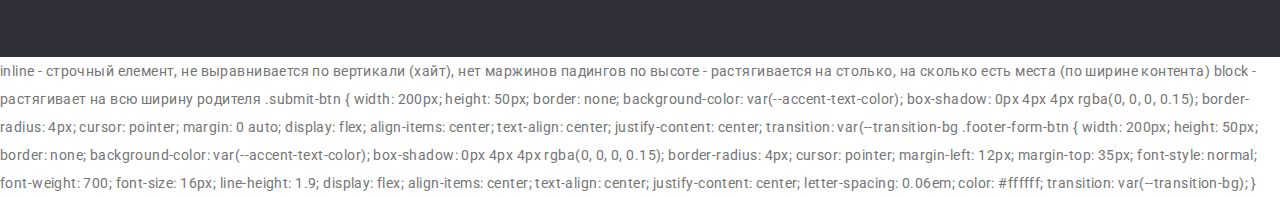
==== commit 6b2925c9: "BEM + SASS (not all)" ====
--- a/mysor.html
+++ b/mysor.html
@@ -484,4 +484,51 @@
 
 inline - cтрочный елемент, не выравнивается по вертикали (хайт), нет маржинов падингов по высоте
 <inline-block></inline-block> - растягивается на столько, на сколько есть места (по ширине контента)
-block - растягивает на всю ширину родителя+block - растягивает на всю ширину родителя
+
+
+
+.submit-btn {
+width: 200px;
+height: 50px;
+border: none;
+background-color: var(--accent-text-color);
+box-shadow: 0px 4px 4px rgba(0, 0, 0, 0.15);
+border-radius: 4px;
+cursor: pointer;
+margin: 0 auto;
+
+display: flex;
+align-items: center;
+text-align: center;
+justify-content: center;
+
+transition: var(--transition-bg
+
+
+.footer-form-btn {
+  width: 200px;
+  height: 50px;
+  border: none;
+  background-color: var(--accent-text-color);
+  box-shadow: 0px 4px 4px rgba(0, 0, 0, 0.15);
+  border-radius: 4px;
+  cursor: pointer;
+  margin-left: 12px;
+  margin-top: 35px;
+
+  font-style: normal;
+  font-weight: 700;
+  font-size: 16px;
+  line-height: 1.9;
+
+  display: flex;
+  align-items: center;
+  text-align: center;
+  justify-content: center;
+  letter-spacing: 0.06em;
+
+  color: #ffffff;
+
+  transition: var(--transition-bg);
+}